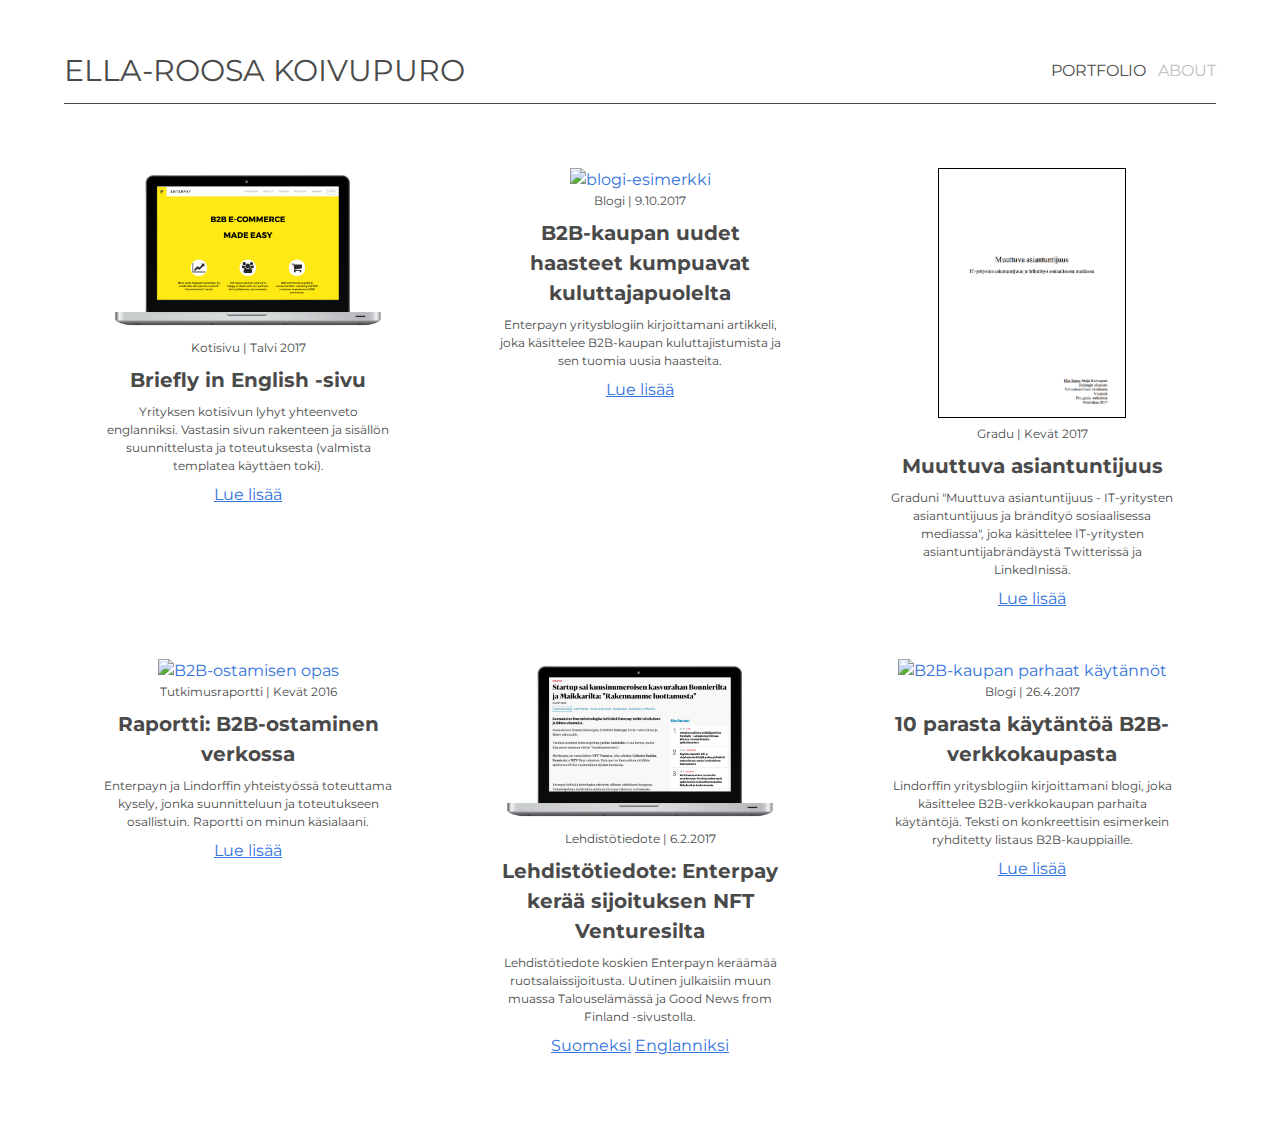
==== src/portfolio.html @ 72b1385f "Little changes" ====
<!DOCTYPE html>
<html lang="en">

<head>
    <meta charset="utf-8">
    <title>Ella-Roosa Koivupuro</title>
    <link href="https://fonts.googleapis.com/css?family=Montserrat" rel="stylesheet">
    <link rel="stylesheet" href="https://maxcdn.bootstrapcdn.com/font-awesome/4.7.0/css/font-awesome.min.css">
    <link rel="stylesheet" href="css/bulma.css">
    <link rel="stylesheet" href="css/style.css">
    <link rel="stylesheet" href="css/font-awesome.css">
    <script src="js/analytics.js" type="text/javascript"></script>
</head>

<body>
    <section class="section">
        <div id="header-container" class="container">
            <nav class="level">
                <div class="level-left">
                    <div class="level-item">
                        <h1>Ella-Roosa Koivupuro</h1>
                    </div>
                </div>
                <div class="level-right">
                    <a class="level-item nav-portfolio" id="selected" href="portfolio.html">Portfolio</a>
                    <a class="level-item nav-about" href="about.html">About</a>
                </div>
            </nav>
        </div>
    </section>
    <section class="section" id="entry-section">
        <div class="container entry-container">
            <div class="columns is-desktop">
                <div class="column entry">
                    <a href="https://www.enterpay.fi/in-english/" target="blank"><img class="entry-img" src="img/website.png" alt="Website in English"></a>
                    <p class="entry-info">Kotisivu | Talvi 2017</p>
                    <h1 class="entry-header">Briefly in English -sivu</h1>
                    <p class="entry-body">Yrityksen kotisivun lyhyt yhteenveto englanniksi. Vastasin sivun rakenteen ja sisällön suunnittelusta ja toteutuksesta (valmista templatea käyttäen toki).</p>
                    <a class="entry-link" href="https://www.enterpay.fi/in-english/" target="blank">Lue lisää</a>
                </div>
                <div class="column entry">
                    <a href="https://www.enterpay.fi/b2b-kaupan-kuluttajistuminen/" target="blank"><img class="entry-img" src="https://www.enterpay.fi/wp-content/uploads/2017/09/kuluttajistuminen_b2b_kaupan_uudet_haasteet-1024x627.jpeg" alt="blogi-esimerkki"></a>
                    <p class="entry-info">Blogi | 9.10.2017</p>
                    <h1 class="entry-header">B2B-kaupan uudet haasteet kumpuavat kuluttajapuolelta</h1>
                    <p class="entry-body">Enterpayn yritysblogiin kirjoittamani artikkeli, joka käsittelee B2B-kaupan kuluttajistumista ja sen tuomia uusia haasteita.</p>
                    <a class="entry-link" href="https://www.enterpay.fi/b2b-kaupan-kuluttajistuminen/" target="blank">Lue lisää</a>
                </div>
                <div class="column entry">
                        <a href="https://helda.helsinki.fi/bitstream/handle/10138/191493/Koivupuro_Viestinta.pdf?sequence=2" target="blank"><img class="entry-img" id="gradu" src="img/gradu.png" alt="Gradu"></a>
                        <p class="entry-info">Gradu | Kevät 2017</p>
                        <h1 class="entry-header">Muuttuva asiantuntijuus</h1>
                        <p class="entry-body">Graduni "Muuttuva asiantuntijuus - IT-yritysten asiantuntijuus ja brändityö sosiaalisessa mediassa", joka käsittelee IT-yritysten asiantuntijabrändäystä Twitterissä ja LinkedInissä.</p>
                        <a class="entry-link" href="https://helda.helsinki.fi/bitstream/handle/10138/191493/Koivupuro_Viestinta.pdf?sequence=2" target="blank">Lue lisää</a>
                </div>
            </div>
        </div>
        <div class="container entry-container">
                <div class="columns is-desktop">
                    <div class="column entry">
                        <a href="" target="blank"><img class="entry-img" src="https://www.enterpay.fi/wp-content/uploads/2017/09/B2B-OSTAMINEN-VERKOSSA-724x1024.png" alt="B2B-ostamisen opas"></a>
                        <p class="entry-info">Tutkimusraportti | Kevät 2016</p>
                        <h1 class="entry-header">Raportti: B2B-ostaminen verkossa</h1>
                        <p class="entry-body">Enterpayn ja Lindorffin yhteistyössä toteuttama kysely, jonka suunnitteluun ja toteutukseen osallistuin. Raportti on minun käsialaani.</p>
                        <a class="entry-link" href="" target="blank">Lue lisää</a>
                    </div>
                    <div class="column entry">
                        <a href="https://www.enterpay.fi/finnish-fintech-start-enterpay-closes-investment-nft-ventures/" target="blank"><img class="entry-img"  src="img/tiedote.png" alt="Lehdistotiedote"></a>
                        <p class="entry-info">Lehdistötiedote | 6.2.2017</p>
                        <h1 class="entry-header">Lehdistötiedote: Enterpay kerää sijoituksen NFT Venturesilta</h1>
                        <p class="entry-body">Lehdistötiedote koskien Enterpayn keräämää ruotsalaissijoitusta. Uutinen julkaisiin muun muassa Talouselämässä ja Good News from Finland -sivustolla.</p>
                        <a class="entry-link" href="https://www.enterpay.fi/enterpay-keraa-sijoituksen-nft-venturesilta/" target="blank">Suomeksi</a>
                        <a class="entry-link" href="https://www.enterpay.fi/finnish-fintech-start-enterpay-closes-investment-nft-ventures/" target="blank">Englanniksi</a>
                    </div>
                    <div class="column entry">
                            <a href="https://profit.lindorff.fi/10-parasta-kaytantoa-b2b-verkkokaupasta/" target="blank"><img class="entry-img" src="https://profit.lindorff.fi/wp-content/uploads/2017/04/B2B-verkkokauppias-%E2%80%93-muista-n%C3%A4m%C3%A4.jpg" alt="B2B-kaupan parhaat käytännöt"></a>
                            <p class="entry-info">Blogi | 26.4.2017</p>
                            <h1 class="entry-header">10 parasta käytäntöä B2B-verk­ko­kau­pasta</h1>
                            <p class="entry-body">Lindorffin yritysblogiin kirjoittamani blogi, joka käsittelee B2B-verkkokaupan parhaita käytäntöjä. Teksti on konkreettisin esimerkein ryhditetty listaus B2B-kauppiaille.</p>
                            <a class="entry-link" href="https://profit.lindorff.fi/10-parasta-kaytantoa-b2b-verkkokaupasta/" target="blank">Lue lisää</a>
                    </div>
                </div>
            </div>
    </section>
</body>

</html>
---- src/css/style.css ----
#header-container {
    border-bottom: 1px solid #4a4a4a;
    padding-bottom: 10px;
    text-transform: uppercase;
}

h1 {
    font-size: 30px;
}

#profile-pic {
    width: 200px;
}

body {
    font-family: Montserrat;
}

#tagline {
    font-size: 26px;
    text-transform: uppercase;
}

.icon {
    color: #c0c0c0;
}

#container-about {
    display: flex;
    flex-wrap: wrap;
}

.vertically-centered {
    display: flex;
    flex-direction: column;
    justify-content: center;
}

#about-image {
    margin-right: 30px;
}

#about-content {
    display: inline-block;
}

#about-section-content {
    text-align: center;
}

#text-field {
    text-align: left;
}

#introduction > h1, #introduction > h2, #introduction > p {
    margin-bottom: 7px;
}

.nav-portfolio, .nav-about {
    color: #c0c0c0;
}

.nav-portfolio:hover, .nav-about:hover {
    color: #4a4a4a;
}

#selected {
    color: #4a4a4a;
}

#address {
    margin-left: 5px;
    font-size: 14px;
}

.entry {
    text-align: center;
    padding: 30px 50px;
}

.entry-header {
    font-size: 20px;
    font-weight: bold;
    margin-bottom: 8px;
}

.entry-body {
    font-size: 12px;
    margin-bottom: 8px;
}

.entry-link {
    text-decoration: underline;
}

.entry-info {
    font-size: 12px;
    margin-bottom: 8px;
}

#entry-section {
    margin-top: -50px;
}

.entry-container {;
}

.entry-img {
    max-height: 250px;
}

#intro-text {
    font-size: 14px;
    max-width: 530px;
}

#intro-headline {
    color:  #c0c0c0;
    font-size: 18px;
}

#gradu {
    border: 1px solid black;
}
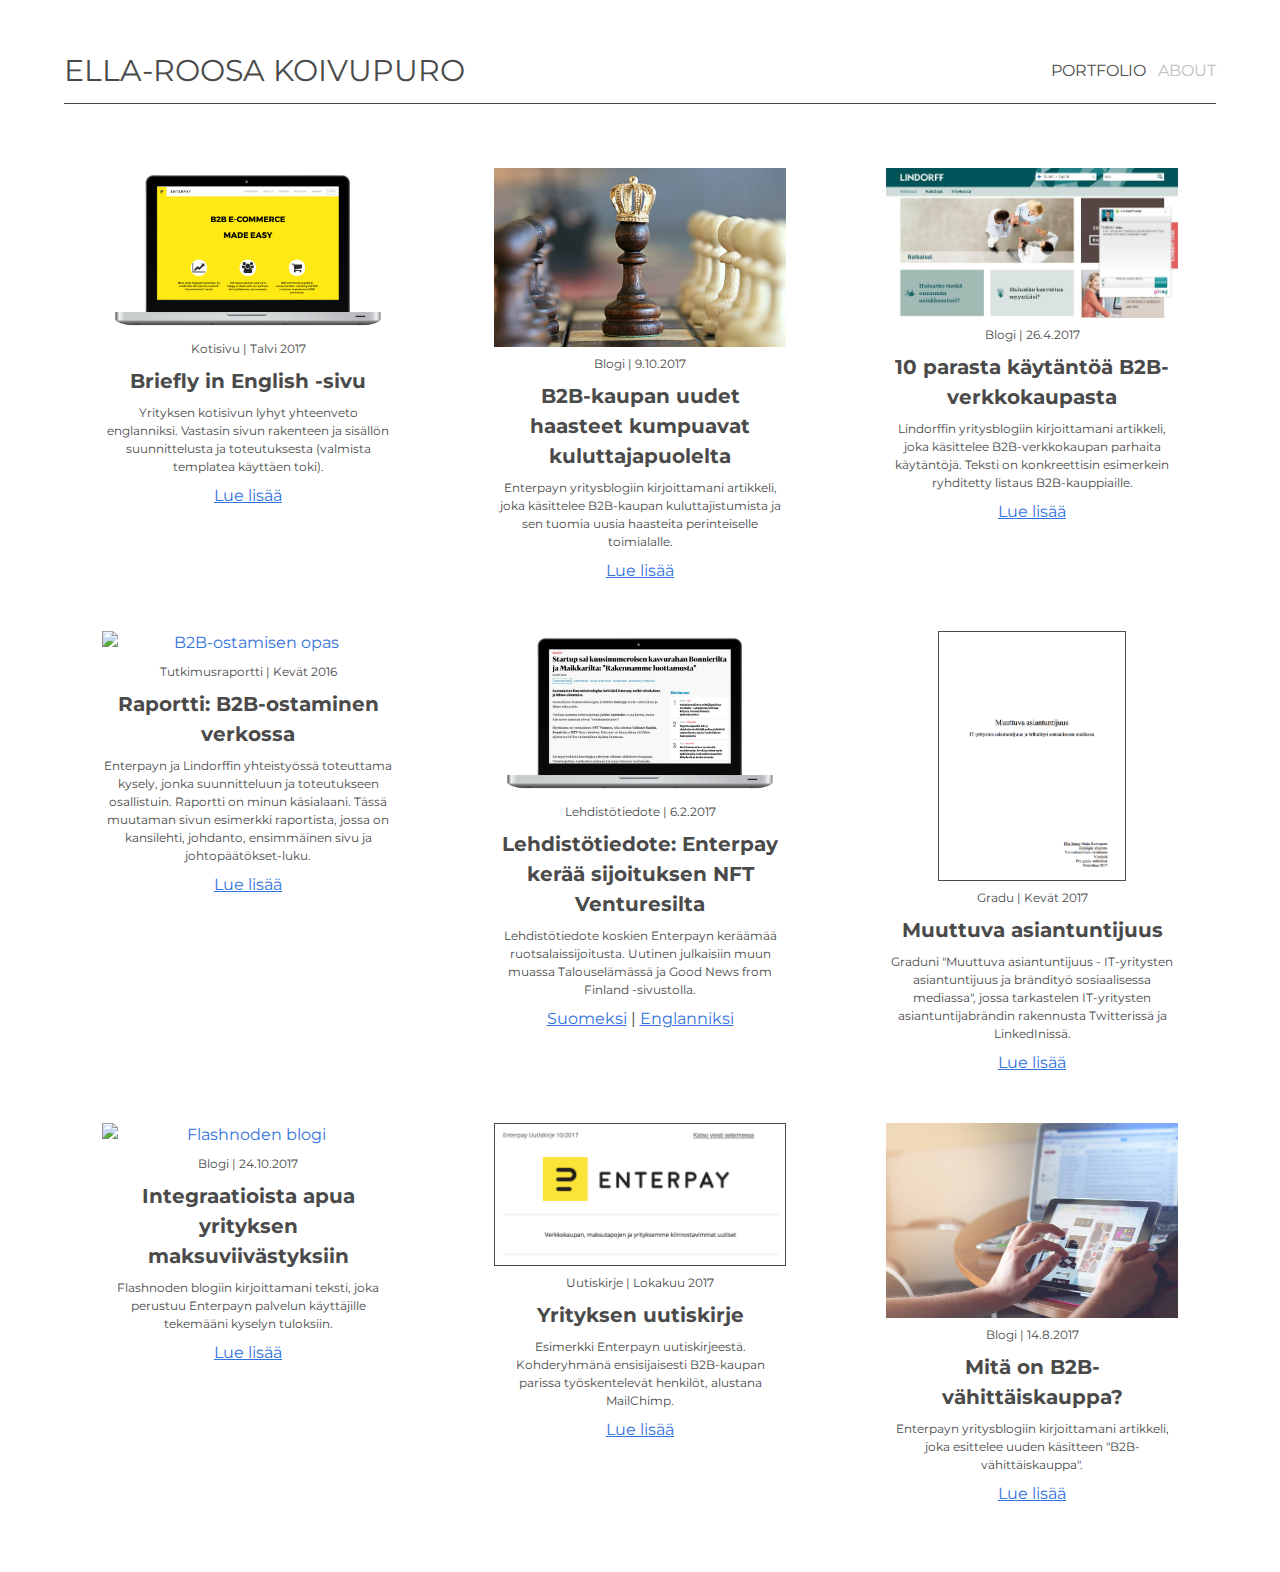
==== commit a47f0044: "second published version" ====
--- a/src/portfolio.html
+++ b/src/portfolio.html
@@ -32,54 +32,110 @@
         <div class="container entry-container">
             <div class="columns is-desktop">
                 <div class="column entry">
-                    <a href="https://www.enterpay.fi/in-english/" target="blank"><img class="entry-img" src="img/website.png" alt="Website in English"></a>
+                    <a class="entry-img-container" href="https://www.enterpay.fi/in-english/" target="blank">
+                        <div>
+                            <img src="img/website.png" alt="Website in English">
+                        </div>
+                    </a>
                     <p class="entry-info">Kotisivu | Talvi 2017</p>
                     <h1 class="entry-header">Briefly in English -sivu</h1>
-                    <p class="entry-body">Yrityksen kotisivun lyhyt yhteenveto englanniksi. Vastasin sivun rakenteen ja sisällön suunnittelusta ja toteutuksesta (valmista templatea käyttäen toki).</p>
+                    <p class="entry-body">Yrityksen kotisivun lyhyt yhteenveto englanniksi. Vastasin sivun rakenteen ja sisällön suunnittelusta
+                        ja toteutuksesta (valmista templatea käyttäen toki).</p>
                     <a class="entry-link" href="https://www.enterpay.fi/in-english/" target="blank">Lue lisää</a>
                 </div>
                 <div class="column entry">
-                    <a href="https://www.enterpay.fi/b2b-kaupan-kuluttajistuminen/" target="blank"><img class="entry-img" src="https://www.enterpay.fi/wp-content/uploads/2017/09/kuluttajistuminen_b2b_kaupan_uudet_haasteet-1024x627.jpeg" alt="blogi-esimerkki"></a>
+                    <a class="entry-img-container" href="https://www.enterpay.fi/b2b-kaupan-kuluttajistuminen/" target="blank">
+                        <div>
+                            <img src="img/kuluttajistuminen.jpeg" alt="blogi-esimerkki">
+                        </div>
+                    </a>
                     <p class="entry-info">Blogi | 9.10.2017</p>
                     <h1 class="entry-header">B2B-kaupan uudet haasteet kumpuavat kuluttajapuolelta</h1>
-                    <p class="entry-body">Enterpayn yritysblogiin kirjoittamani artikkeli, joka käsittelee B2B-kaupan kuluttajistumista ja sen tuomia uusia haasteita.</p>
+                    <p class="entry-body">Enterpayn yritysblogiin kirjoittamani artikkeli, joka käsittelee B2B-kaupan kuluttajistumista ja sen
+                        tuomia uusia haasteita perinteiselle toimialalle.</p>
                     <a class="entry-link" href="https://www.enterpay.fi/b2b-kaupan-kuluttajistuminen/" target="blank">Lue lisää</a>
                 </div>
                 <div class="column entry">
-                        <a href="https://helda.helsinki.fi/bitstream/handle/10138/191493/Koivupuro_Viestinta.pdf?sequence=2" target="blank"><img class="entry-img" id="gradu" src="img/gradu.png" alt="Gradu"></a>
+                        <a class="entry-img-container" href="https://profit.lindorff.fi/10-parasta-kaytantoa-b2b-verkkokaupasta/" target="blank">
+                            <img src="img/lindorff.jpg" alt="B2B-kaupan parhaat käytännöt">
+                        </a>
+                        <p class="entry-info">Blogi | 26.4.2017</p>
+                        <h1 class="entry-header">10 parasta käytäntöä B2B-verk­ko­kau­pasta</h1>
+                        <p class="entry-body">Lindorffin yritysblogiin kirjoittamani artikkeli, joka käsittelee B2B-verkkokaupan parhaita käytäntöjä. Teksti
+                            on konkreettisin esimerkein ryhditetty listaus B2B-kauppiaille.</p>
+                        <a class="entry-link" href="https://profit.lindorff.fi/10-parasta-kaytantoa-b2b-verkkokaupasta/" target="blank">Lue lisää</a>
+                </div>
+            </div>
+        </div>
+        <div class="container entry-container">
+            <div class="columns is-desktop">
+                <div class="column entry">
+                    <a class="entry-img-container" href="pdf/b2b-ostaminen verkossa_raportti_esimerkki.pdf" target="blank">
+                        <img src="https://www.enterpay.fi/wp-content/uploads/2017/09/B2B-OSTAMINEN-VERKOSSA-724x1024.png" alt="B2B-ostamisen opas">
+                    </a>
+                    <p class="entry-info">Tutkimusraportti | Kevät 2016</p>
+                    <h1 class="entry-header">Raportti: B2B-ostaminen verkossa</h1>
+                    <p class="entry-body">Enterpayn ja Lindorffin yhteistyössä toteuttama kysely, jonka suunnitteluun ja toteutukseen osallistuin.
+                        Raportti on minun käsialaani. Tässä muutaman sivun esimerkki raportista, jossa on kansilehti, johdanto,
+                        ensimmäinen sivu ja johtopäätökset-luku.</p>
+                    <a class="entry-link" href="pdf/b2b-ostaminen verkossa_raportti_esimerkki.pdf" target="blank">Lue lisää</a>
+                </div>
+                <div class="column entry">
+                    <a class="entry-img-container" href="https://www.enterpay.fi/enterpay-keraa-sijoituksen-nft-venturesilta/" target="blank">
+                        <img src="img/tiedote.png" alt="Lehdistotiedote">
+                    </a>
+                    <p class="entry-info">Lehdistötiedote | 6.2.2017</p>
+                    <h1 class="entry-header">Lehdistötiedote: Enterpay kerää sijoituksen NFT Venturesilta</h1>
+                    <p class="entry-body">Lehdistötiedote koskien Enterpayn keräämää ruotsalaissijoitusta. Uutinen julkaisiin muun muassa Talouselämässä
+                        ja Good News from Finland -sivustolla.</p>
+                    <a class="entry-link" href="https://www.enterpay.fi/enterpay-keraa-sijoituksen-nft-venturesilta/" target="blank">Suomeksi</a> |
+                    <a class="entry-link" href="https://www.enterpay.fi/finnish-fintech-start-enterpay-closes-investment-nft-ventures/" target="blank">Englanniksi</a>
+                </div>
+                <div class="column entry">
+                        <a class="entry-img-container" href="https://helda.helsinki.fi/bitstream/handle/10138/191493/Koivupuro_Viestinta.pdf?sequence=2" target="blank">
+                            <div>
+                                <img id="gradu" src="img/gradu.png" alt="Gradu">
+                            </div>
+                        </a>
                         <p class="entry-info">Gradu | Kevät 2017</p>
                         <h1 class="entry-header">Muuttuva asiantuntijuus</h1>
-                        <p class="entry-body">Graduni "Muuttuva asiantuntijuus - IT-yritysten asiantuntijuus ja brändityö sosiaalisessa mediassa", joka käsittelee IT-yritysten asiantuntijabrändäystä Twitterissä ja LinkedInissä.</p>
+                        <p class="entry-body">Graduni "Muuttuva asiantuntijuus - IT-yritysten asiantuntijuus ja brändityö sosiaalisessa mediassa",
+                            jossa tarkastelen IT-yritysten asiantuntijabrändin rakennusta Twitterissä ja LinkedInissä.</p>
                         <a class="entry-link" href="https://helda.helsinki.fi/bitstream/handle/10138/191493/Koivupuro_Viestinta.pdf?sequence=2" target="blank">Lue lisää</a>
                 </div>
             </div>
         </div>
         <div class="container entry-container">
-                <div class="columns is-desktop">
-                    <div class="column entry">
-                        <a href="" target="blank"><img class="entry-img" src="https://www.enterpay.fi/wp-content/uploads/2017/09/B2B-OSTAMINEN-VERKOSSA-724x1024.png" alt="B2B-ostamisen opas"></a>
-                        <p class="entry-info">Tutkimusraportti | Kevät 2016</p>
-                        <h1 class="entry-header">Raportti: B2B-ostaminen verkossa</h1>
-                        <p class="entry-body">Enterpayn ja Lindorffin yhteistyössä toteuttama kysely, jonka suunnitteluun ja toteutukseen osallistuin. Raportti on minun käsialaani.</p>
-                        <a class="entry-link" href="" target="blank">Lue lisää</a>
-                    </div>
-                    <div class="column entry">
-                        <a href="https://www.enterpay.fi/finnish-fintech-start-enterpay-closes-investment-nft-ventures/" target="blank"><img class="entry-img"  src="img/tiedote.png" alt="Lehdistotiedote"></a>
-                        <p class="entry-info">Lehdistötiedote | 6.2.2017</p>
-                        <h1 class="entry-header">Lehdistötiedote: Enterpay kerää sijoituksen NFT Venturesilta</h1>
-                        <p class="entry-body">Lehdistötiedote koskien Enterpayn keräämää ruotsalaissijoitusta. Uutinen julkaisiin muun muassa Talouselämässä ja Good News from Finland -sivustolla.</p>
-                        <a class="entry-link" href="https://www.enterpay.fi/enterpay-keraa-sijoituksen-nft-venturesilta/" target="blank">Suomeksi</a>
-                        <a class="entry-link" href="https://www.enterpay.fi/finnish-fintech-start-enterpay-closes-investment-nft-ventures/" target="blank">Englanniksi</a>
-                    </div>
-                    <div class="column entry">
-                            <a href="https://profit.lindorff.fi/10-parasta-kaytantoa-b2b-verkkokaupasta/" target="blank"><img class="entry-img" src="https://profit.lindorff.fi/wp-content/uploads/2017/04/B2B-verkkokauppias-%E2%80%93-muista-n%C3%A4m%C3%A4.jpg" alt="B2B-kaupan parhaat käytännöt"></a>
-                            <p class="entry-info">Blogi | 26.4.2017</p>
-                            <h1 class="entry-header">10 parasta käytäntöä B2B-verk­ko­kau­pasta</h1>
-                            <p class="entry-body">Lindorffin yritysblogiin kirjoittamani blogi, joka käsittelee B2B-verkkokaupan parhaita käytäntöjä. Teksti on konkreettisin esimerkein ryhditetty listaus B2B-kauppiaille.</p>
-                            <a class="entry-link" href="https://profit.lindorff.fi/10-parasta-kaytantoa-b2b-verkkokaupasta/" target="blank">Lue lisää</a>
-                    </div>
+            <div class="columns is-desktop">
+                <div class="column entry">
+                    <a class="entry-img-container" href="http://blog.flashnode.com/fi/integraatioista-apua-yrityksen-maksuviivastyksiin" target="blank">
+                        <img src="img/laskujen_maksu.jpeg" alt="Flashnoden blogi">
+                    </a>
+                    <p class="entry-info">Blogi | 24.10.2017</p>
+                    <h1 class="entry-header">Integraatioista apua yrityksen maksuviivästyksiin</h1>
+                    <p class="entry-body">Flashnoden blogiin kirjoittamani teksti, joka perustuu Enterpayn palvelun käyttäjille tekemääni kyselyn tuloksiin.</p>
+                    <a class="entry-link" href="http://blog.flashnode.com/fi/integraatioista-apua-yrityksen-maksuviivastyksiin" target="blank">Lue lisää</a>
+                </div>
+                <div class="column entry">
+                    <a class="entry-img-container" href="http://mailchi.mp/enterpay/8n6xgjldzb-1327190" target="blank">
+                        <img id="uutiskirje" src="img/uutiskirje.png" alt="Enterpayn uutiskirje">
+                    </a>
+                    <p class="entry-info">Uutiskirje | Lokakuu 2017</p>
+                    <h1 class="entry-header">Yrityksen uutiskirje</h1>
+                    <p class="entry-body">Esimerkki Enterpayn uutiskirjeestä. Kohderyhmänä ensisijaisesti B2B-kaupan parissa työskentelevät henkilöt, alustana MailChimp.</p>
+                    <a class="entry-link" href="http://mailchi.mp/enterpay/8n6xgjldzb-1327190" target="blank">Lue lisää</a>
+                </div>
+                <div class="column entry">
+                    <a class="entry-img-container" href="https://www.enterpay.fi/b2b-vahittaiskauppa/" target="blank">
+                        <img src="img/b2b_vahittaiskauppa.jpg" alt="B2B-vähittäiskauppa">
+                    </a>
+                    <p class="entry-info">Blogi | 14.8.2017</p>
+                    <h1 class="entry-header">Mitä on B2B-vähittäiskauppa?</h1>
+                    <p class="entry-body">Enterpayn yritysblogiin kirjoittamani artikkeli, joka esittelee uuden käsitteen "B2B-vähittäiskauppa".</p>
+                    <a class="entry-link" href="https://www.enterpay.fi/b2b-vahittaiskauppa/" target="blank">Lue lisää</a>
                 </div>
             </div>
+        </div>
     </section>
 </body>
 
--- a/src/css/style.css
+++ b/src/css/style.css
@@ -7,6 +7,7 @@
 h1 {
     font-size: 30px;
 }
+
 
 #profile-pic {
     width: 200px;
@@ -78,6 +79,31 @@
     padding: 30px 50px;
 }
 
+.entry-img-container {
+    display: block;
+    margin-bottom: 8px;
+}
+
+.entry-img-container img {
+    display: block;
+    max-height: 250px;
+    margin: 0 auto;
+}
+
+.entry-img-container > div {
+    overflow: hidden;
+
+}
+
+.entry-img-container img:hover {
+    /* transform: scale(1.1,1.1);
+    transition: all .5s;
+    transition-property: all;
+    transition-duration: 0.5s;
+    transition-timing-function: initial;
+    transition-delay: initial; */
+}
+
 .entry-header {
     font-size: 20px;
     font-weight: bold;
@@ -89,24 +115,17 @@
     margin-bottom: 8px;
 }
 
-.entry-link {
-    text-decoration: underline;
-}
-
 .entry-info {
     font-size: 12px;
     margin-bottom: 8px;
 }
 
+.entry-link {
+    text-decoration: underline;
+}
+
 #entry-section {
     margin-top: -50px;
-}
-
-.entry-container {;
-}
-
-.entry-img {
-    max-height: 250px;
 }
 
 #intro-text {
@@ -119,6 +138,6 @@
     font-size: 18px;
 }
 
-#gradu {
-    border: 1px solid black;
-}+#gradu, #uutiskirje {
+    border: 1px solid #4a4a4a;;
+}
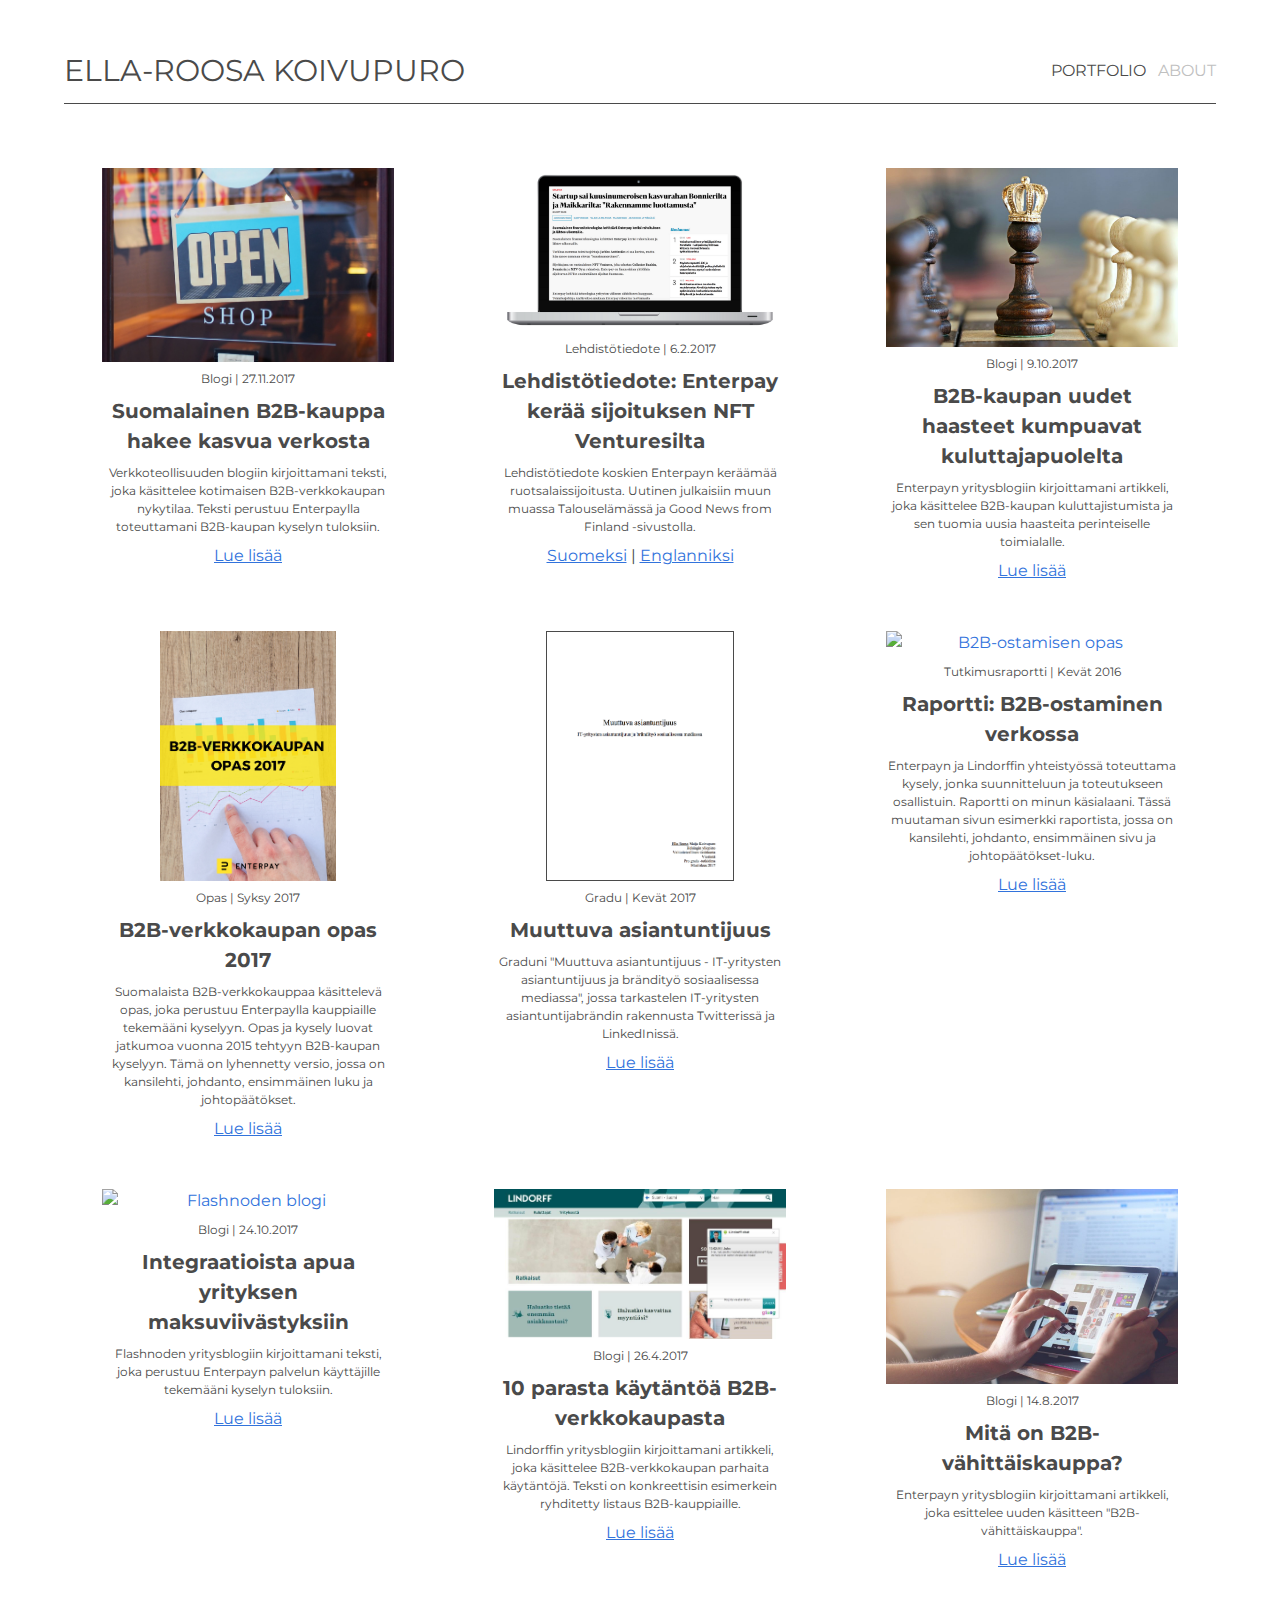
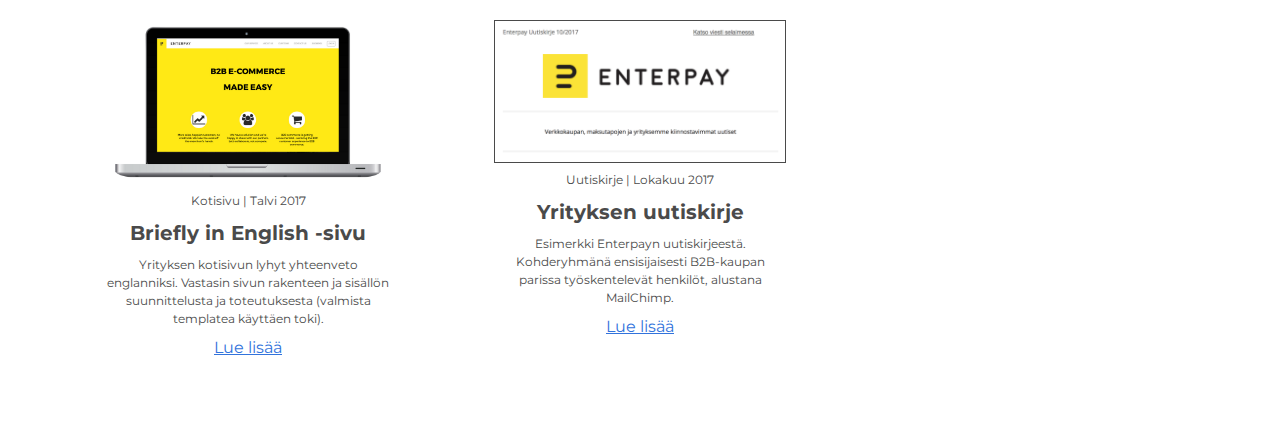
==== commit 5112dadf: "new entries added" ====
--- a/src/portfolio.html
+++ b/src/portfolio.html
@@ -8,7 +8,6 @@
     <link rel="stylesheet" href="https://maxcdn.bootstrapcdn.com/font-awesome/4.7.0/css/font-awesome.min.css">
     <link rel="stylesheet" href="css/bulma.css">
     <link rel="stylesheet" href="css/style.css">
-    <link rel="stylesheet" href="css/font-awesome.css">
     <script src="js/analytics.js" type="text/javascript"></script>
 </head>
 
@@ -32,16 +31,26 @@
         <div class="container entry-container">
             <div class="columns is-desktop">
                 <div class="column entry">
-                    <a class="entry-img-container" href="https://www.enterpay.fi/in-english/" target="blank">
+                    <a class="entry-img-container" href="http://www.verkkoteollisuus.fi/blogi/suomalainen-b2b-kauppa-hakee-kasvua-verkosta-kertoo-kysely" target="blank">
                         <div>
-                            <img src="img/website.png" alt="Website in English">
+                            <img src="img/verkkoteollisuuden_blogi.jpg" alt="Verkkoteollisuuden blogi">
                         </div>
                     </a>
-                    <p class="entry-info">Kotisivu | Talvi 2017</p>
-                    <h1 class="entry-header">Briefly in English -sivu</h1>
-                    <p class="entry-body">Yrityksen kotisivun lyhyt yhteenveto englanniksi. Vastasin sivun rakenteen ja sisällön suunnittelusta
-                        ja toteutuksesta (valmista templatea käyttäen toki).</p>
-                    <a class="entry-link" href="https://www.enterpay.fi/in-english/" target="blank">Lue lisää</a>
+                    <p class="entry-info">Blogi | 27.11.2017</p>
+                    <h1 class="entry-header">Suomalainen B2B-kauppa hakee kasvua verkosta</h1>
+                    <p class="entry-body">Verkkoteollisuuden blogiin kirjoittamani teksti, joka käsittelee kotimaisen B2B-verkkokaupan nykytilaa. Teksti perustuu Enterpaylla toteuttamani B2B-kaupan kyselyn tuloksiin.</p>
+                    <a class="entry-link" href="http://www.verkkoteollisuus.fi/blogi/suomalainen-b2b-kauppa-hakee-kasvua-verkosta-kertoo-kysely" target="blank">Lue lisää</a>
+                </div>
+                <div class="column entry">
+                    <a class="entry-img-container" href="https://www.enterpay.fi/enterpay-keraa-sijoituksen-nft-venturesilta/" target="blank">
+                        <img src="img/tiedote.png" alt="Lehdistotiedote">
+                    </a>
+                    <p class="entry-info">Lehdistötiedote | 6.2.2017</p>
+                    <h1 class="entry-header">Lehdistötiedote: Enterpay kerää sijoituksen NFT Venturesilta</h1>
+                    <p class="entry-body">Lehdistötiedote koskien Enterpayn keräämää ruotsalaissijoitusta. Uutinen julkaisiin muun muassa Talouselämässä
+                        ja Good News from Finland -sivustolla.</p>
+                    <a class="entry-link" href="https://www.enterpay.fi/enterpay-keraa-sijoituksen-nft-venturesilta/" target="blank">Suomeksi</a> |
+                    <a class="entry-link" href="https://www.enterpay.fi/finnish-fintech-start-enterpay-closes-investment-nft-ventures/" target="blank">Englanniksi</a>
                 </div>
                 <div class="column entry">
                     <a class="entry-img-container" href="https://www.enterpay.fi/b2b-kaupan-kuluttajistuminen/" target="blank">
@@ -55,41 +64,18 @@
                         tuomia uusia haasteita perinteiselle toimialalle.</p>
                     <a class="entry-link" href="https://www.enterpay.fi/b2b-kaupan-kuluttajistuminen/" target="blank">Lue lisää</a>
                 </div>
-                <div class="column entry">
-                        <a class="entry-img-container" href="https://profit.lindorff.fi/10-parasta-kaytantoa-b2b-verkkokaupasta/" target="blank">
-                            <img src="img/lindorff.jpg" alt="B2B-kaupan parhaat käytännöt">
-                        </a>
-                        <p class="entry-info">Blogi | 26.4.2017</p>
-                        <h1 class="entry-header">10 parasta käytäntöä B2B-verk­ko­kau­pasta</h1>
-                        <p class="entry-body">Lindorffin yritysblogiin kirjoittamani artikkeli, joka käsittelee B2B-verkkokaupan parhaita käytäntöjä. Teksti
-                            on konkreettisin esimerkein ryhditetty listaus B2B-kauppiaille.</p>
-                        <a class="entry-link" href="https://profit.lindorff.fi/10-parasta-kaytantoa-b2b-verkkokaupasta/" target="blank">Lue lisää</a>
-                </div>
             </div>
         </div>
         <div class="container entry-container">
             <div class="columns is-desktop">
                 <div class="column entry">
-                    <a class="entry-img-container" href="pdf/b2b-ostaminen verkossa_raportti_esimerkki.pdf" target="blank">
-                        <img src="https://www.enterpay.fi/wp-content/uploads/2017/09/B2B-OSTAMINEN-VERKOSSA-724x1024.png" alt="B2B-ostamisen opas">
+                    <a class="entry-img-container" href="pdf/B2B-kaupan opas 2017_lyhennelmä.pdf" target="blank">
+                                <img src="img/B2Bverkkokaupan_opas_2017.png" alt="B2B-verkkokaupan opas 2017">
                     </a>
-                    <p class="entry-info">Tutkimusraportti | Kevät 2016</p>
-                    <h1 class="entry-header">Raportti: B2B-ostaminen verkossa</h1>
-                    <p class="entry-body">Enterpayn ja Lindorffin yhteistyössä toteuttama kysely, jonka suunnitteluun ja toteutukseen osallistuin.
-                        Raportti on minun käsialaani. Tässä muutaman sivun esimerkki raportista, jossa on kansilehti, johdanto,
-                        ensimmäinen sivu ja johtopäätökset-luku.</p>
-                    <a class="entry-link" href="pdf/b2b-ostaminen verkossa_raportti_esimerkki.pdf" target="blank">Lue lisää</a>
-                </div>
-                <div class="column entry">
-                    <a class="entry-img-container" href="https://www.enterpay.fi/enterpay-keraa-sijoituksen-nft-venturesilta/" target="blank">
-                        <img src="img/tiedote.png" alt="Lehdistotiedote">
-                    </a>
-                    <p class="entry-info">Lehdistötiedote | 6.2.2017</p>
-                    <h1 class="entry-header">Lehdistötiedote: Enterpay kerää sijoituksen NFT Venturesilta</h1>
-                    <p class="entry-body">Lehdistötiedote koskien Enterpayn keräämää ruotsalaissijoitusta. Uutinen julkaisiin muun muassa Talouselämässä
-                        ja Good News from Finland -sivustolla.</p>
-                    <a class="entry-link" href="https://www.enterpay.fi/enterpay-keraa-sijoituksen-nft-venturesilta/" target="blank">Suomeksi</a> |
-                    <a class="entry-link" href="https://www.enterpay.fi/finnish-fintech-start-enterpay-closes-investment-nft-ventures/" target="blank">Englanniksi</a>
+                    <p class="entry-info">Opas | Syksy 2017</p>
+                    <h1 class="entry-header">B2B-verkkokaupan opas 2017</h1>
+                    <p class="entry-body">Suomalaista B2B-verkkokauppaa käsittelevä opas, joka perustuu Enterpaylla kauppiaille tekemääni kyselyyn. Opas ja kysely luovat jatkumoa vuonna 2015 tehtyyn B2B-kaupan kyselyyn. Tämä on lyhennetty versio, jossa on kansilehti, johdanto, ensimmäinen luku ja johtopäätökset.</p>
+                    <a class="entry-link" href="pdf/B2B-kaupan opas 2017_lyhennelmä.pdf" target="blank">Lue lisää</a>
                 </div>
                 <div class="column entry">
                         <a class="entry-img-container" href="https://helda.helsinki.fi/bitstream/handle/10138/191493/Koivupuro_Viestinta.pdf?sequence=2" target="blank">
@@ -103,6 +89,17 @@
                             jossa tarkastelen IT-yritysten asiantuntijabrändin rakennusta Twitterissä ja LinkedInissä.</p>
                         <a class="entry-link" href="https://helda.helsinki.fi/bitstream/handle/10138/191493/Koivupuro_Viestinta.pdf?sequence=2" target="blank">Lue lisää</a>
                 </div>
+                <div class="column entry">
+                    <a class="entry-img-container" href="pdf/b2b-ostaminen verkossa_raportti_esimerkki.pdf" target="blank">
+                        <img src="https://www.enterpay.fi/wp-content/uploads/2017/09/B2B-OSTAMINEN-VERKOSSA-724x1024.png" alt="B2B-ostamisen opas">
+                    </a>
+                    <p class="entry-info">Tutkimusraportti | Kevät 2016</p>
+                    <h1 class="entry-header">Raportti: B2B-ostaminen verkossa</h1>
+                    <p class="entry-body">Enterpayn ja Lindorffin yhteistyössä toteuttama kysely, jonka suunnitteluun ja toteutukseen osallistuin.
+                        Raportti on minun käsialaani. Tässä muutaman sivun esimerkki raportista, jossa on kansilehti, johdanto,
+                        ensimmäinen sivu ja johtopäätökset-luku.</p>
+                    <a class="entry-link" href="pdf/b2b-ostaminen verkossa_raportti_esimerkki.pdf" target="blank">Lue lisää</a>
+                </div>
             </div>
         </div>
         <div class="container entry-container">
@@ -113,17 +110,18 @@
                     </a>
                     <p class="entry-info">Blogi | 24.10.2017</p>
                     <h1 class="entry-header">Integraatioista apua yrityksen maksuviivästyksiin</h1>
-                    <p class="entry-body">Flashnoden blogiin kirjoittamani teksti, joka perustuu Enterpayn palvelun käyttäjille tekemääni kyselyn tuloksiin.</p>
+                    <p class="entry-body">Flashnoden yritysblogiin kirjoittamani teksti, joka perustuu Enterpayn palvelun käyttäjille tekemääni kyselyn tuloksiin.</p>
                     <a class="entry-link" href="http://blog.flashnode.com/fi/integraatioista-apua-yrityksen-maksuviivastyksiin" target="blank">Lue lisää</a>
                 </div>
                 <div class="column entry">
-                    <a class="entry-img-container" href="http://mailchi.mp/enterpay/8n6xgjldzb-1327190" target="blank">
-                        <img id="uutiskirje" src="img/uutiskirje.png" alt="Enterpayn uutiskirje">
+                    <a class="entry-img-container" href="https://profit.lindorff.fi/10-parasta-kaytantoa-b2b-verkkokaupasta/" target="blank">
+                        <img src="img/lindorff.jpg" alt="B2B-kaupan parhaat käytännöt">
                     </a>
-                    <p class="entry-info">Uutiskirje | Lokakuu 2017</p>
-                    <h1 class="entry-header">Yrityksen uutiskirje</h1>
-                    <p class="entry-body">Esimerkki Enterpayn uutiskirjeestä. Kohderyhmänä ensisijaisesti B2B-kaupan parissa työskentelevät henkilöt, alustana MailChimp.</p>
-                    <a class="entry-link" href="http://mailchi.mp/enterpay/8n6xgjldzb-1327190" target="blank">Lue lisää</a>
+                    <p class="entry-info">Blogi | 26.4.2017</p>
+                    <h1 class="entry-header">10 parasta käytäntöä B2B-verk­ko­kau­pasta</h1>
+                    <p class="entry-body">Lindorffin yritysblogiin kirjoittamani artikkeli, joka käsittelee B2B-verkkokaupan parhaita käytäntöjä. Teksti
+                        on konkreettisin esimerkein ryhditetty listaus B2B-kauppiaille.</p>
+                    <a class="entry-link" href="https://profit.lindorff.fi/10-parasta-kaytantoa-b2b-verkkokaupasta/" target="blank">Lue lisää</a>
                 </div>
                 <div class="column entry">
                     <a class="entry-img-container" href="https://www.enterpay.fi/b2b-vahittaiskauppa/" target="blank">
@@ -136,6 +134,34 @@
                 </div>
             </div>
         </div>
+        <div class="container entry-container">
+            <div class="columns is-desktop">
+                <div class="column entry">
+                    <a class="entry-img-container" href="https://www.enterpay.fi/in-english/" target="blank">
+                        <div>
+                            <img src="img/website.png" alt="Website in English">
+                        </div>
+                    </a>
+                    <p class="entry-info">Kotisivu | Talvi 2017</p>
+                    <h1 class="entry-header">Briefly in English -sivu</h1>
+                    <p class="entry-body">Yrityksen kotisivun lyhyt yhteenveto englanniksi. Vastasin sivun rakenteen ja sisällön suunnittelusta
+                        ja toteutuksesta (valmista templatea käyttäen toki).</p>
+                    <a class="entry-link" href="https://www.enterpay.fi/in-english/" target="blank">Lue lisää</a>
+                </div>
+                <div class="column entry">
+                    <a class="entry-img-container" href="http://mailchi.mp/enterpay/8n6xgjldzb-1327190" target="blank">
+                        <img id="uutiskirje" src="img/uutiskirje.png" alt="Enterpayn uutiskirje">
+                    </a>
+                    <p class="entry-info">Uutiskirje | Lokakuu 2017</p>
+                    <h1 class="entry-header">Yrityksen uutiskirje</h1>
+                    <p class="entry-body">Esimerkki Enterpayn uutiskirjeestä. Kohderyhmänä ensisijaisesti B2B-kaupan parissa työskentelevät henkilöt, alustana MailChimp.</p>
+                    <a class="entry-link" href="http://mailchi.mp/enterpay/8n6xgjldzb-1327190" target="blank">Lue lisää</a>
+                </div>
+                <div class="column entry">
+                    <a class="entry-img-container"></a>
+                </div>
+            </div>
+        </div>
     </section>
 </body>
 
